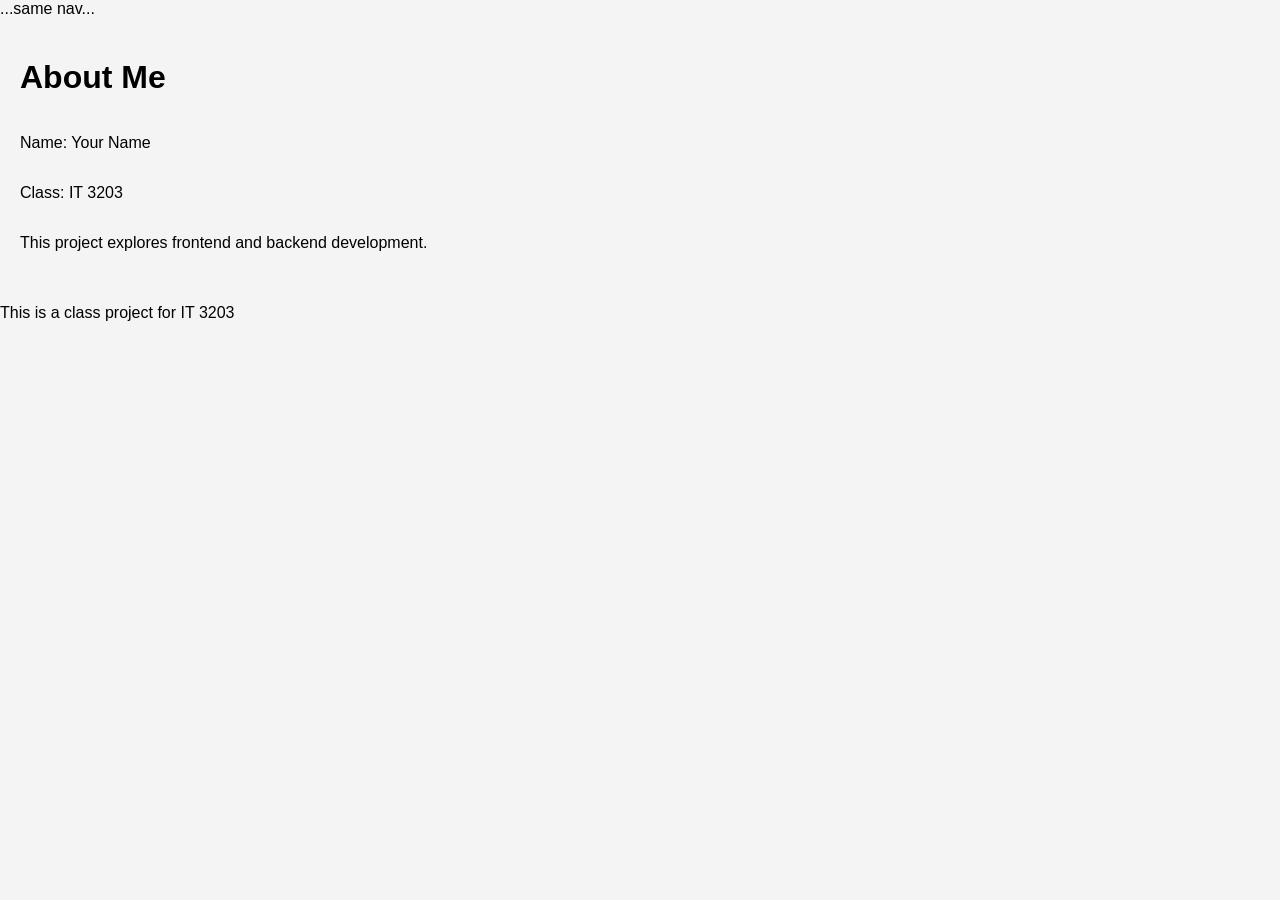
==== about.html @ b5b07255 "Add files via upload" ====
<!DOCTYPE html>
<html>
<head>
  <title>About</title>
  <link rel="stylesheet" href="style.css">
</head>

<body>

<nav> ...same nav... </nav>

<div class="container">

<h1>About Me</h1>

<p>Name: Your Name</p>
<p>Class: IT 3203</p>
<p>This project explores frontend and backend development.</p>

</div>

<footer>
  <p>This is a class project for IT 3203</p>
</footer>

</body>
</html>
---- style.css ----
body {
  font-family: Arial;
  margin: 0;
  background-color: #f4f4f4;
}

.container {
  padding: 20px;
  display: flex;
  flex-direction: column;
}

#title {
  color: darkblue;
}

nav ul {
  display: flex;
  list-style: none;
  background: #333;
  padding: 10px;
}

nav ul li {
  margin-right: 15px;
}

nav ul li a {
  color: white;
  text-decoration: none;
}

nav ul li a:hover {
  color: yellow;
}

section, table {
  background: white;
  padding: 10px;
  margin: 10px 0;
  border: 1px solid #ccc;
}

table {
  border-collapse: collapse;
}

table th, table td {
  border: 1px solid black;
  padding: 8px;
}
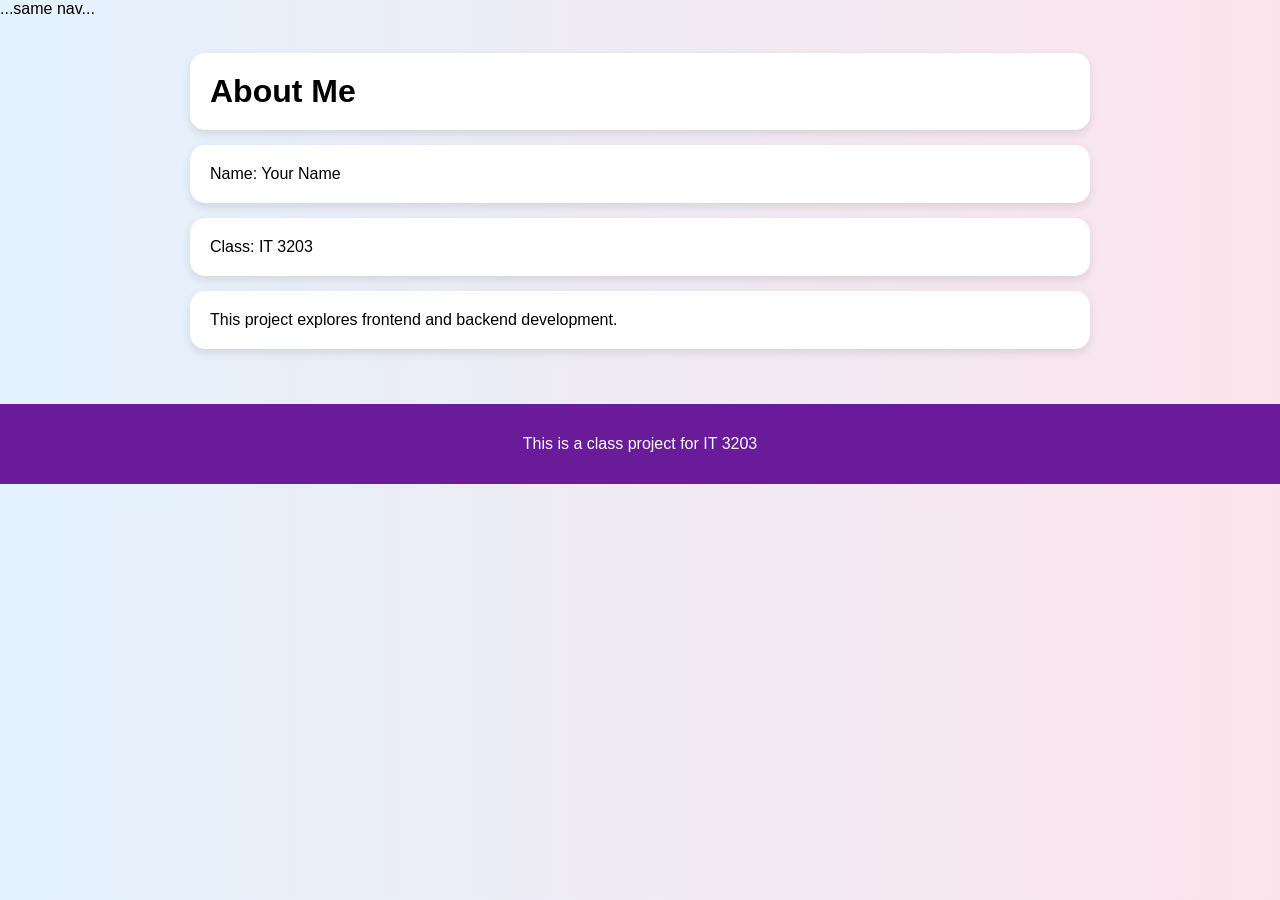
==== commit 5f278e2f: "Enhance about.html with viewport meta tag Added viewport meta tag for responsive design." ====
--- a/about.html
+++ b/about.html
@@ -3,6 +3,7 @@
 <head>
   <title>About</title>
   <link rel="stylesheet" href="style.css">
+  <meta name="viewport" content="width=device-width, initial-scale=1.0">
 </head>
 
 <body>
@@ -24,4 +25,4 @@
 </footer>
 
 </body>
-</html>+</html>
--- a/style.css
+++ b/style.css
@@ -1,51 +1,86 @@
 body {
-  font-family: Arial;
   margin: 0;
-  background-color: #f4f4f4;
+  font-family: 'Segoe UI', Arial, sans-serif;
+  background: linear-gradient(to right, #e3f2fd, #fce4ec);
 }
 
 .container {
+  max-width: 900px;
+  margin: auto;
   padding: 20px;
-  display: flex;
-  flex-direction: column;
 }
 
 #title {
-  color: darkblue;
+  text-align: center;
+  color: #6a1b9a;
+  font-size: 2.5em;
 }
 
 nav ul {
   display: flex;
+  justify-content: center;
   list-style: none;
-  background: #333;
-  padding: 10px;
+  background: #6a1b9a;
+  padding: 15px;
+  margin: 0;
 }
 
 nav ul li {
-  margin-right: 15px;
+  margin: 0 15px;
 }
 
 nav ul li a {
   color: white;
   text-decoration: none;
+  font-weight: bold;
+  transition: 0.3s;
 }
 
 nav ul li a:hover {
-  color: yellow;
+  color: #ffccff;
+  transform: scale(1.1);
 }
 
-section, table {
+.container > * {
   background: white;
-  padding: 10px;
-  margin: 10px 0;
-  border: 1px solid #ccc;
+  padding: 20px;
+  margin: 15px 0;
+  border-radius: 15px;
+  box-shadow: 0px 4px 10px rgba(0,0,0,0.1);
 }
 
 table {
+  width: 100%;
   border-collapse: collapse;
 }
 
+table th {
+  background: #ce93d8;
+  color: white;
+}
+
 table th, table td {
-  border: 1px solid black;
-  padding: 8px;
-}+  padding: 10px;
+  border: 1px solid #ddd;
+  text-align: center;
+}
+
+ul li {
+  margin: 8px 0;
+}
+
+footer {
+  text-align: center;
+  padding: 15px;
+  background: #6a1b9a;
+  color: white;
+  margin-top: 20px;
+}
+
+a {
+  color: #6a1b9a;
+}
+
+a:hover {
+  color: #ab47bc;
+}
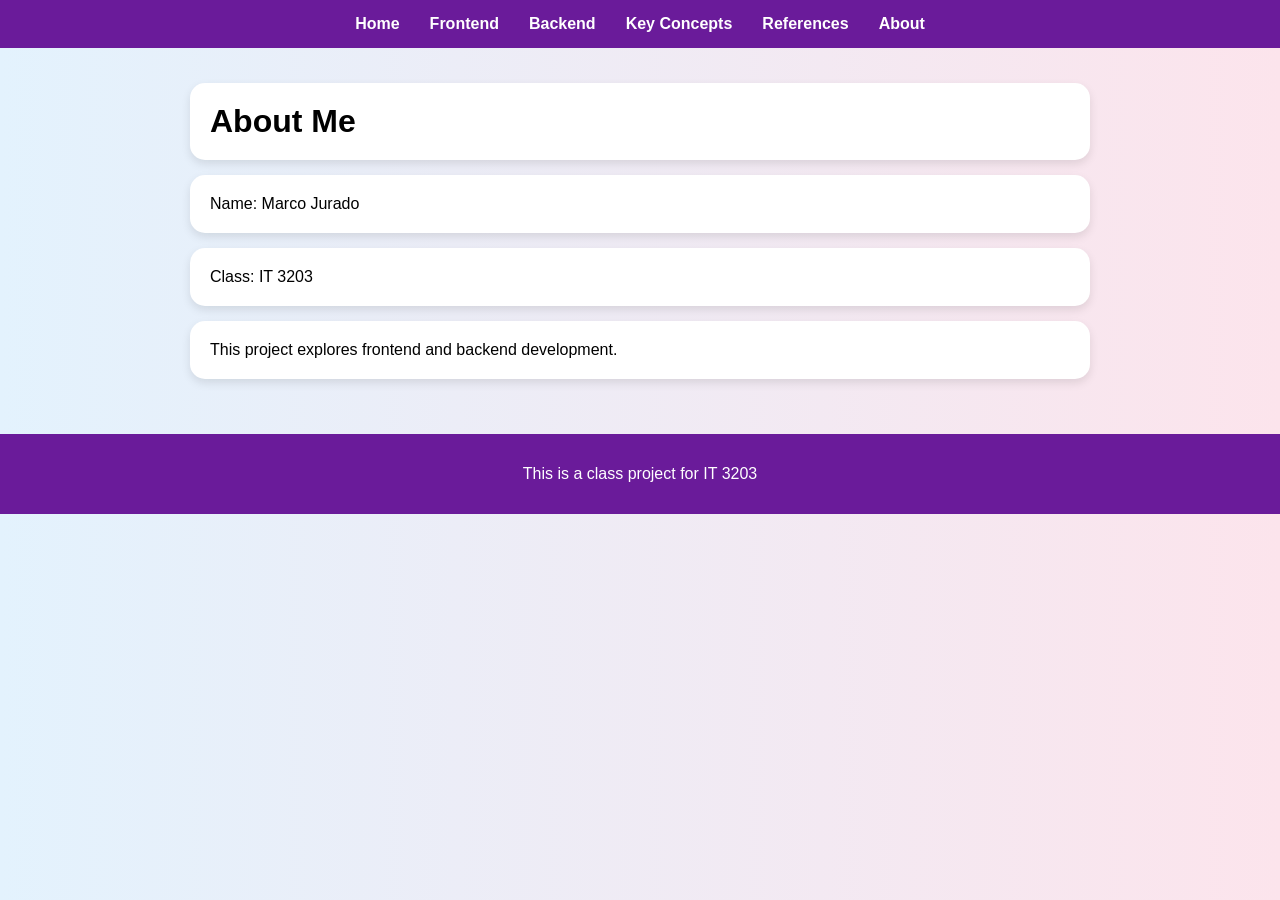
==== commit 8e5ab085: "Update About page with navigation and name change" ====
--- a/about.html
+++ b/about.html
@@ -8,13 +8,22 @@
 
 <body>
 
-<nav> ...same nav... </nav>
+<nav>
+  <ul>
+    <li><a href="index.html">Home</a></li>
+    <li><a href="frontend.html">Frontend</a></li>
+    <li><a href="backend.html">Backend</a></li>
+    <li><a href="concepts.html">Key Concepts</a></li>
+    <li><a href="references.html">References</a></li>
+    <li><a href="about.html">About</a></li>
+  </ul>
+</nav>
 
 <div class="container">
 
 <h1>About Me</h1>
 
-<p>Name: Your Name</p>
+<p>Name: Marco Jurado</p>
 <p>Class: IT 3203</p>
 <p>This project explores frontend and backend development.</p>
 
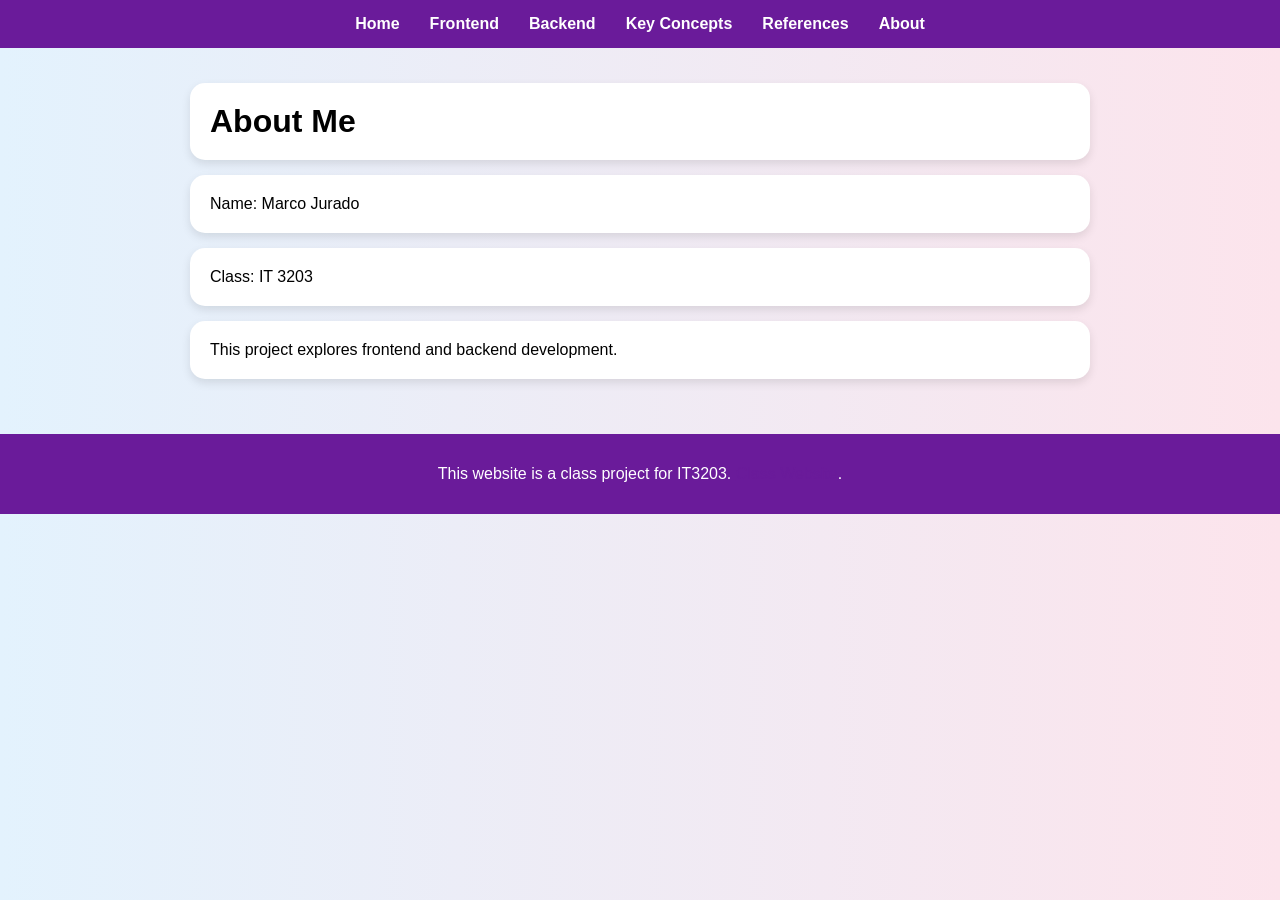
==== commit 01a311f8: "Update footer with class website link Added a link to the class website in the footer." ====
--- a/about.html
+++ b/about.html
@@ -30,7 +30,9 @@
 </div>
 
 <footer>
-  <p>This is a class project for IT 3203</p>
+  <p>This website is a class project for IT3203. 
+    <a href="https://ksuweb.github.io/IT3203/" target="_blank">Class Website</a>.
+  </p>
 </footer>
 
 </body>
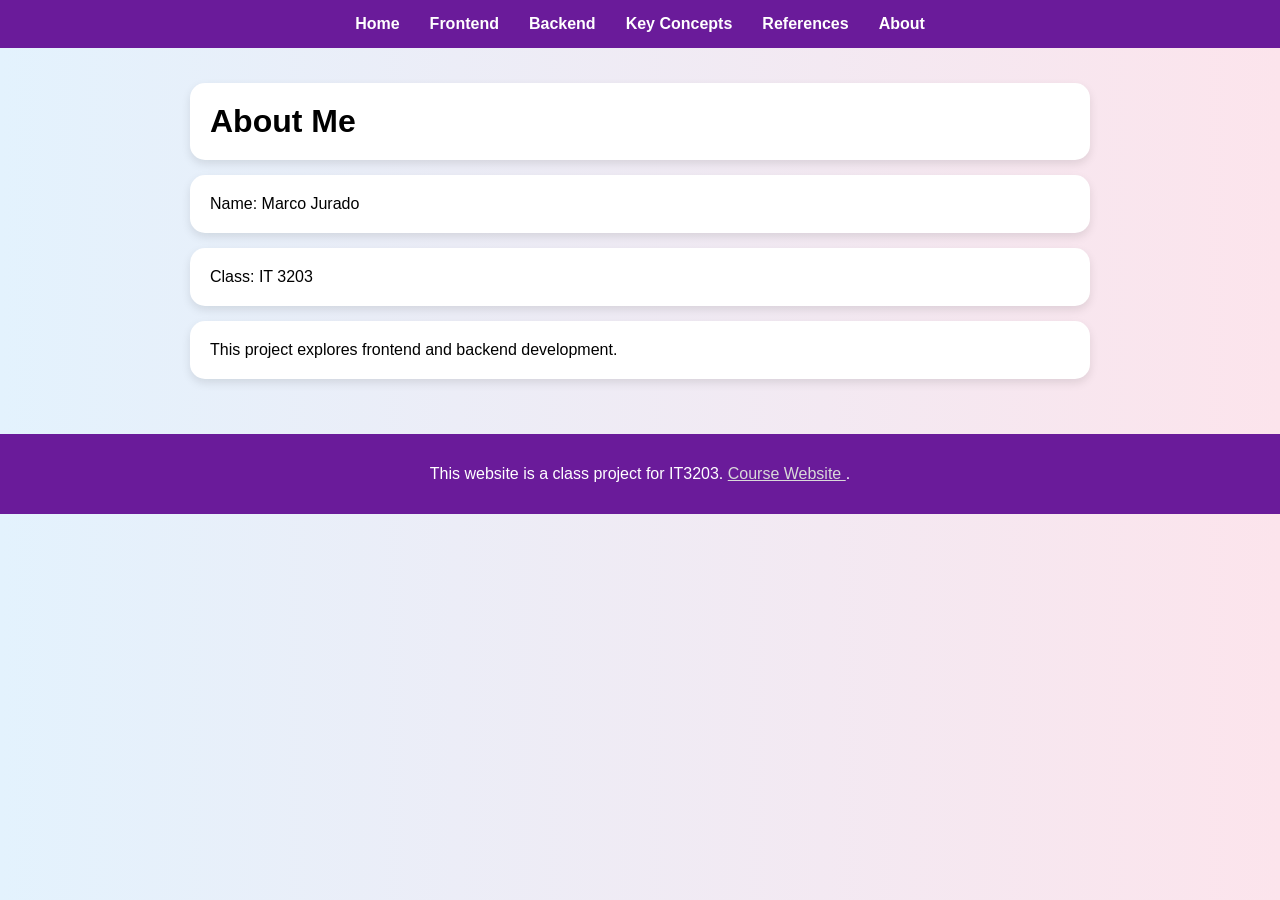
==== commit df9c6592: "Refactor footer link style in about.html Updated footer link styling for better visibility." ====
--- a/about.html
+++ b/about.html
@@ -31,7 +31,9 @@
 
 <footer>
   <p>This website is a class project for IT3203. 
-    <a href="https://ksuweb.github.io/IT3203/" target="_blank">Class Website</a>.
+    <a href="https://ksuweb.github.io/IT3203/" target="_blank" style="color:#d9d9d9; text-decoration:underline;">
+      Course Website
+    </a>.
   </p>
 </footer>
 
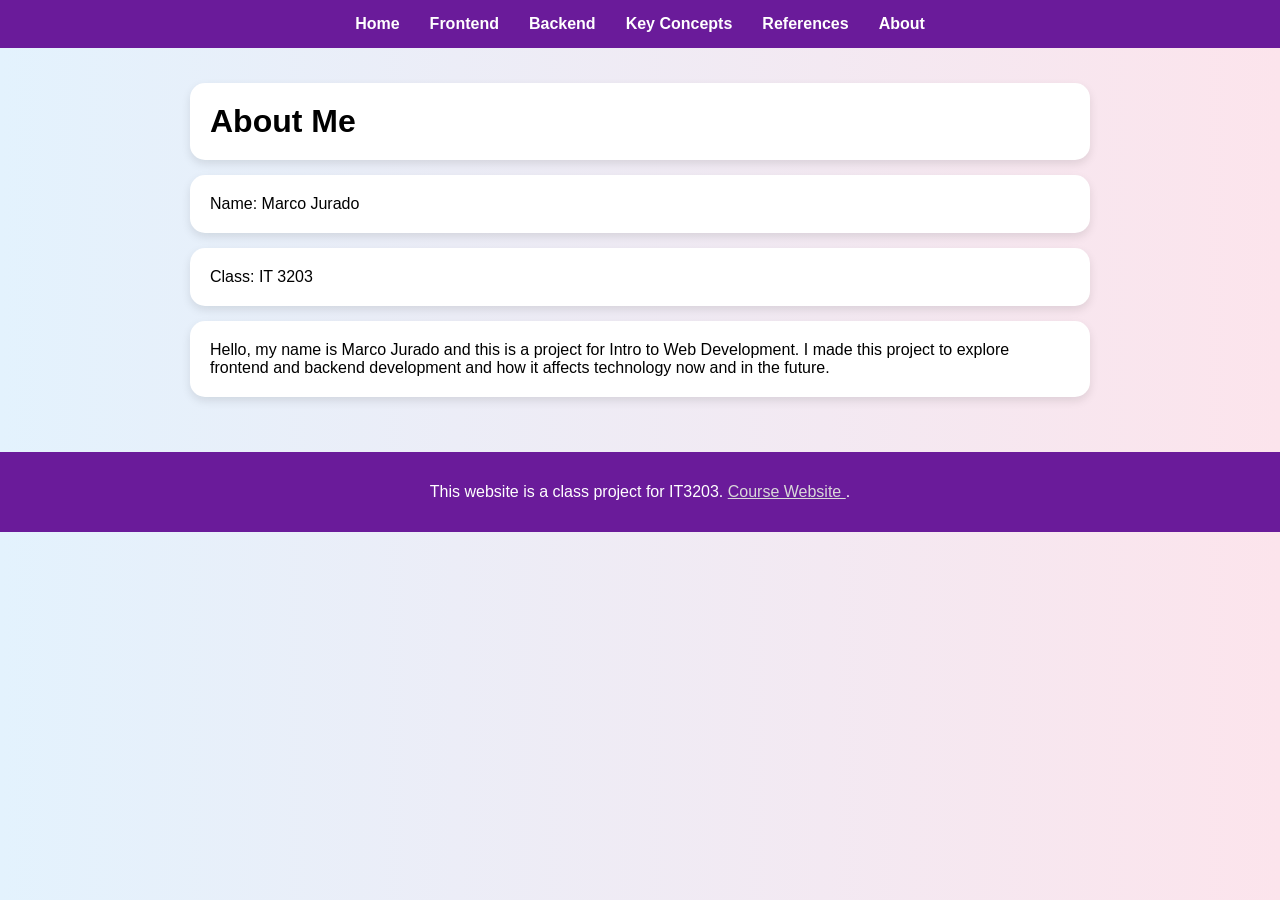
==== commit 3133ad76: "Revise About Me section in about.html Updated project description and added a greeting." ====
--- a/about.html
+++ b/about.html
@@ -25,7 +25,7 @@
 
 <p>Name: Marco Jurado</p>
 <p>Class: IT 3203</p>
-<p>This project explores frontend and backend development.</p>
+<p>Hello, my name is Marco Jurado and this is a project for Intro to Web Development. I made this project to explore frontend and backend development and how it affects technology now and in the future.</p>
 
 </div>
 
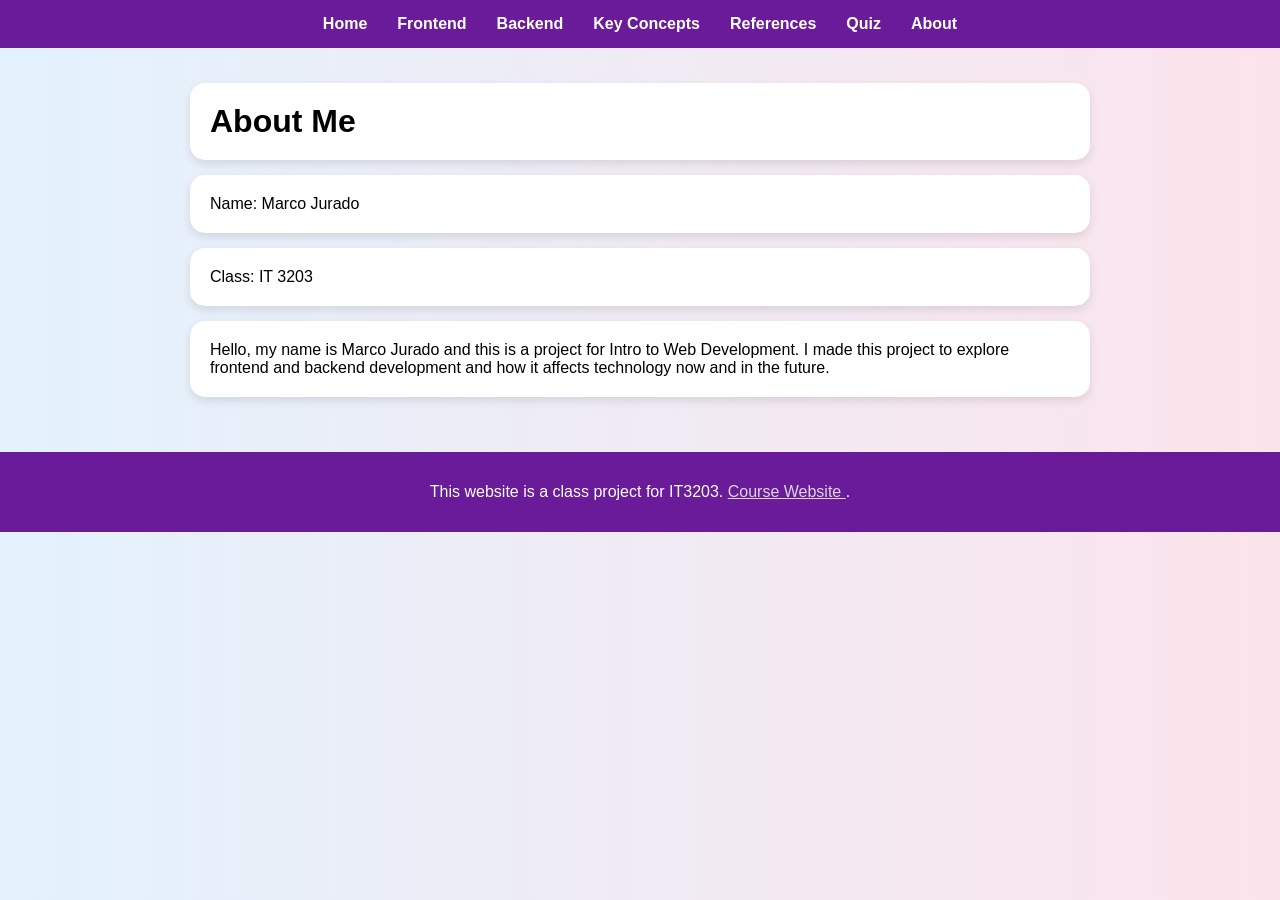
==== commit 9f007eb3: "Update about.html" ====
--- a/about.html
+++ b/about.html
@@ -15,6 +15,7 @@
     <li><a href="backend.html">Backend</a></li>
     <li><a href="concepts.html">Key Concepts</a></li>
     <li><a href="references.html">References</a></li>
+    <li><a href="quiz.html">Quiz</a></li>
     <li><a href="about.html">About</a></li>
   </ul>
 </nav>
--- a/style.css
+++ b/style.css
@@ -84,3 +84,90 @@
 a:hover {
   color: #ab47bc;
 }
+
+.quiz-wrapper {
+  background: white;
+  padding: 20px;
+  border-radius: 15px;
+}
+
+.quiz-question {
+  background: #f9f9f9;
+  padding: 15px;
+  margin: 20px 0;
+  border-radius: 10px;
+  border-left: 5px solid #6a1b9a;
+}
+
+.quiz-question h3 {
+  margin-top: 0;
+  color: #6a1b9a;
+}
+
+.quiz-input {
+  width: 80%;
+  padding: 10px;
+  margin: 10px 0;
+  border: 1px solid #ccc;
+  border-radius: 5px;
+  font-size: 16px;
+}
+
+.quiz-input:focus {
+  outline: none;
+  border-color: #6a1b9a;
+}
+
+.quiz-question label {
+  display: block;
+  margin: 8px 0;
+  cursor: pointer;
+}
+
+.quiz-question label input {
+  margin-right: 8px;
+}
+
+.quiz-feedback {
+  margin-top: 10px;
+  padding: 8px;
+  border-radius: 5px;
+  font-size: 14px;
+}
+
+.quiz-buttons {
+  display: flex;
+  gap: 15px;
+  justify-content: center;
+  margin: 25px 0;
+}
+
+.quiz-buttons button {
+  padding: 10px 25px;
+  font-size: 16px;
+  font-weight: bold;
+  border: none;
+  border-radius: 25px;
+  cursor: pointer;
+  transition: 0.3s;
+}
+
+.quiz-buttons button:first-child {
+  background: #6a1b9a;
+  color: white;
+}
+
+.quiz-buttons button:first-child:hover {
+  background: #9c27b0;
+  transform: scale(1.05);
+}
+
+.quiz-buttons button:last-child {
+  background: #607d8b;
+  color: white;
+}
+
+.quiz-buttons button:last-child:hover {
+  background: #455a64;
+  transform: scale(1.05);
+}
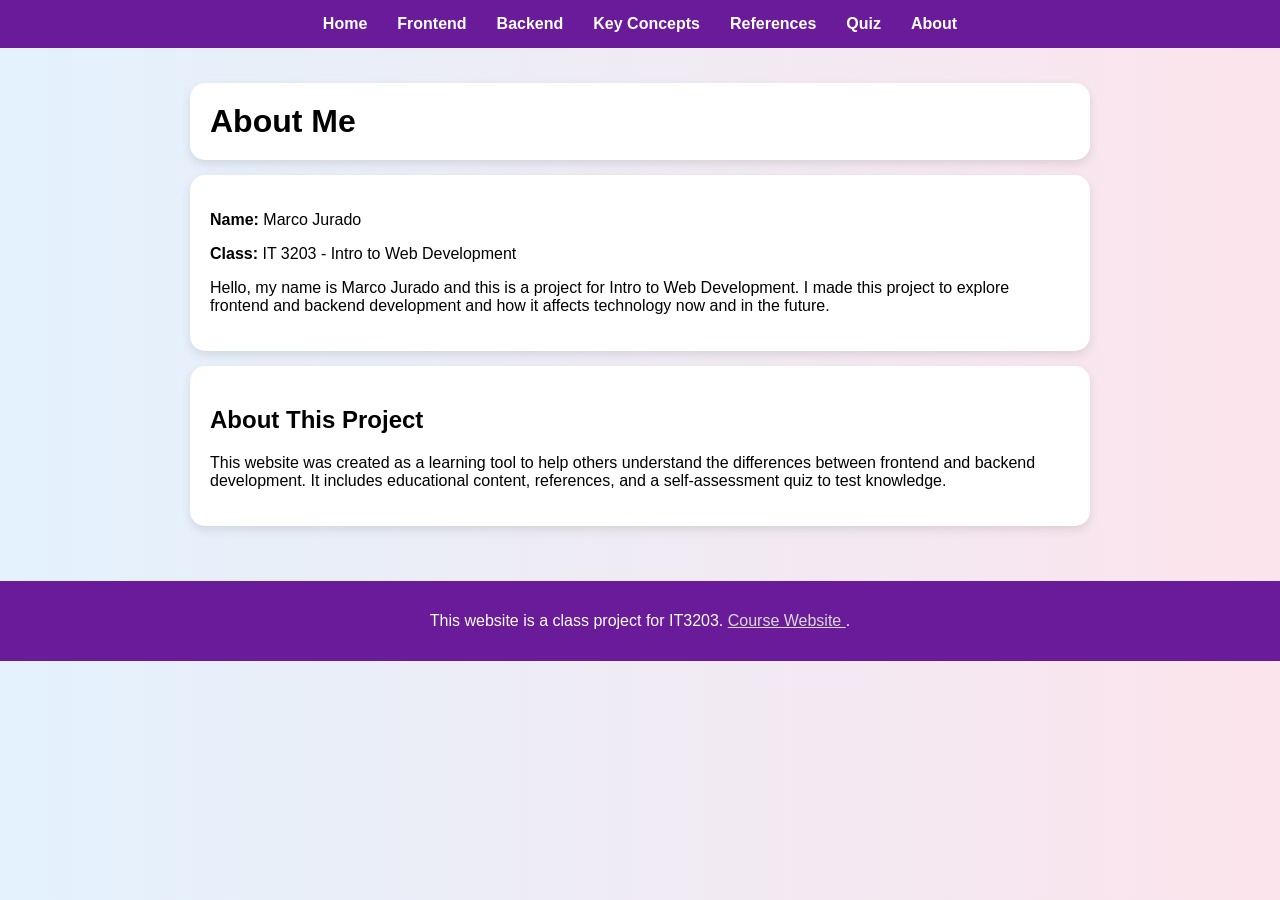
==== commit 070f02f9: "Update about.html" ====
--- a/about.html
+++ b/about.html
@@ -1,6 +1,7 @@
 <!DOCTYPE html>
-<html>
+<html lang="en">
 <head>
+  <meta charset="UTF-8">
   <title>About</title>
   <link rel="stylesheet" href="style.css">
   <meta name="viewport" content="width=device-width, initial-scale=1.0">
@@ -20,15 +21,31 @@
   </ul>
 </nav>
 
-<div class="container">
+<main class="container">
 
 <h1>About Me</h1>
 
-<p>Name: Marco Jurado</p>
-<p>Class: IT 3203</p>
-<p>Hello, my name is Marco Jurado and this is a project for Intro to Web Development. I made this project to explore frontend and backend development and how it affects technology now and in the future.</p>
+<section>
+<p><strong>Name:</strong> Marco Jurado</p>
+<p><strong>Class:</strong> IT 3203 - Intro to Web Development</p>
+<p>
+  Hello, my name is Marco Jurado and this is a project for Intro to Web Development. 
+  I made this project to explore frontend and backend development and how it affects 
+  technology now and in the future.
+</p>
+</section>
 
-</div>
+<section>
+<h2>About This Project</h2>
+<p>
+  This website was created as a learning tool to help others understand the differences
+  between frontend and backend development. It includes educational content, references,
+  and a self-assessment quiz to test knowledge.
+</p>
+</section>
+
+
+</main>
 
 <footer>
   <p>This website is a class project for IT3203. 
